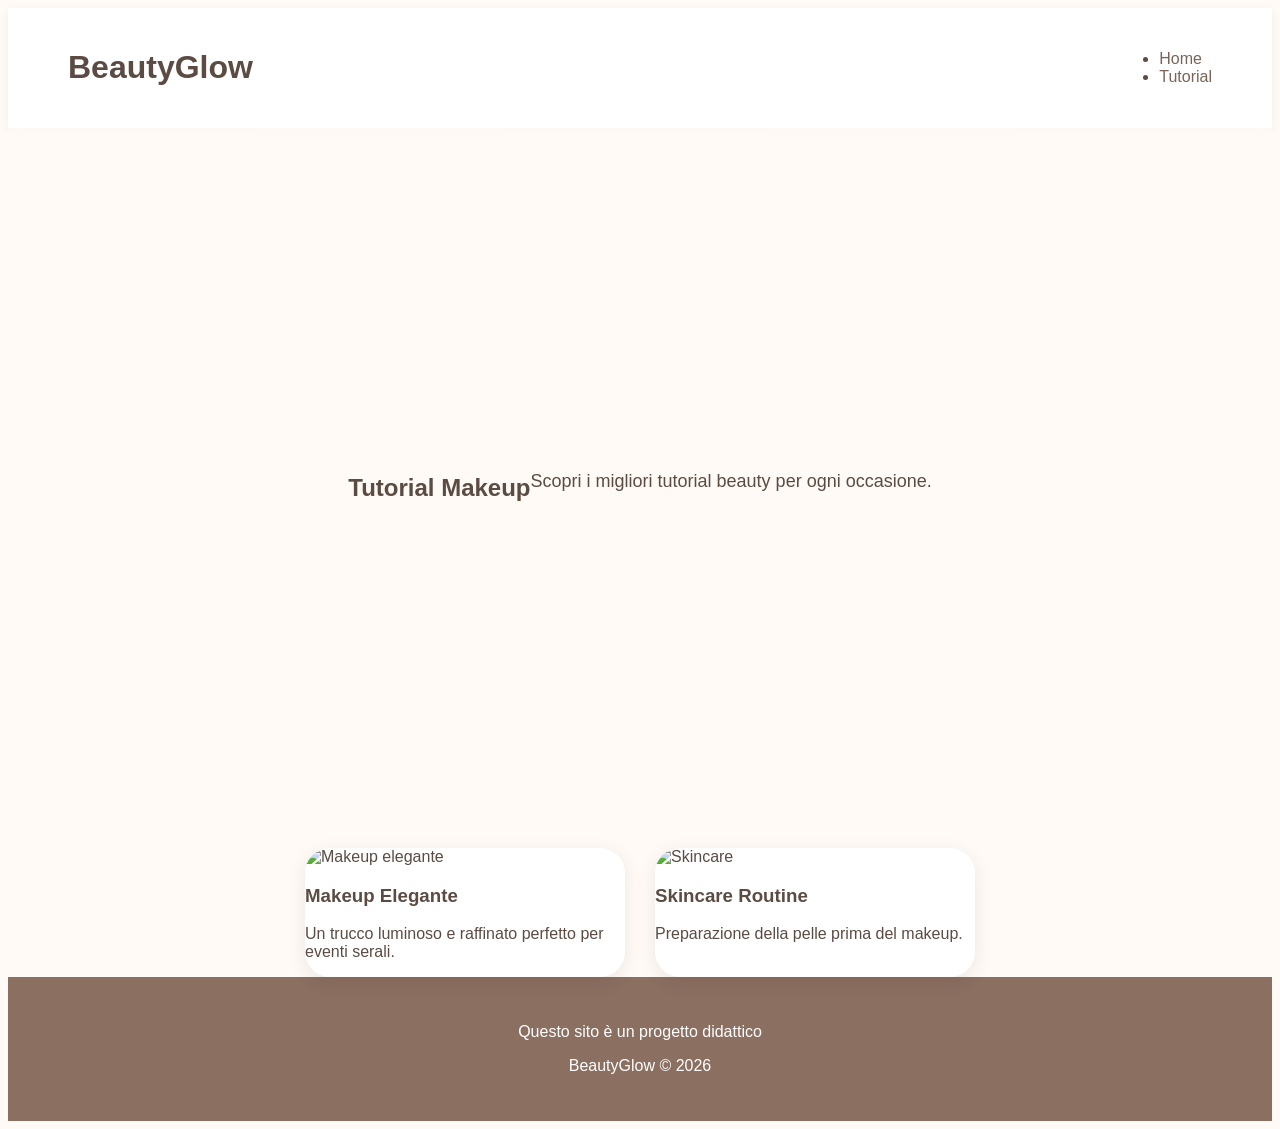
==== tutorial.html @ 1957f804 "Create tutorial.html" ====
<!DOCTYPE html>
<html lang="it">
<head>
<meta charset="UTF-8">
<meta name="viewport" content="width=device-width, initial-scale=1.0">
<title>Tutorial Makeup - BeautyGlow</title>
<link rel="stylesheet" href="style.css">
</head>
<body>
<header>
<h1>BeautyGlow</h1>
<nav>
<ul>
<li><a href="index.html">Home</a></li>
<li><a href="tutorial.html">Tutorial</a></li>
</ul>
</nav>
</header>
<main>
<section class="hero">
<h2>Tutorial Makeup</h2>
<p>Scopri i migliori tutorial beauty per ogni occasione.</p>
</section>
<section class="tutorial-container">
<div class="card">
<img src="https://images.unsplash.com/photo-1522335789203-aabd1fc54bc9?q=80&w=1200&auto=format&fit=crop" alt="Makeup elegante">
<h3>Makeup Elegante</h3>
<p>

      Un trucco luminoso e raffinato perfetto per eventi serali.
</p>
</div>
<div class="card">
<img src="https://images.unsplash.com/photo-1487412720507-e7ab37603c6f?q=80&w=1200&auto=format&fit=crop" alt="Skincare">
<h3>Skincare Routine</h3>
<p>

      Preparazione della pelle prima del makeup.
</p>
</div>
</section>
</main>
<footer>
<p>Questo sito è un progetto didattico</p>
<p>BeautyGlow © 2026</p>
</footer>
</body>
</html>
---- style.css ----
{
  margin:0;
  padding:0;
  box-sizing:border-box;
}

body{
  font-family:'Poppins', sans-serif;
  background:#fffaf5;
  color:#5b4b43;
}

/* HEADER */

header{
  display:flex;
  justify-content:space-between;
  align-items:center;

  padding:20px 60px;

  background:#fff;

  box-shadow:0 2px 10px rgba(0,0,0,0.05);
}

.logo{
  font-size:32px;
  font-family:'Playfair Display', serif;
  color:#c38d94;
}

nav{
  display:flex;
  gap:25px;
}

nav a{
  text-decoration:none;
  color:#7b6357;
  font-weight:500;
  transition:0.3s;
}

nav a:hover{
  color:#c38d94;
}

/* HERO */

.hero{
  height:80vh;

  display:flex;
  align-items:center;
  justify-content:center;

  text-align:center;

  background:linear-gradient(
    rgba(255,250,245,0.8),
    rgba(255,250,245,0.8)
  ),

  url("https://images.unsplash.com/photo-1515886657613-9f3515b0c78f?q=80&w=1400&auto=format&fit=crop");

  background-size:cover;
  background-position:center;
}

.hero-text{
  max-width:700px;
}

.hero h1{
  font-size:60px;
  font-family:'Playfair Display', serif;
  margin-bottom:20px;
  color:#8b6f61;
}

.hero p{
  font-size:18px;
  margin-bottom:30px;
}

.hero button{
  padding:14px 35px;

  border:none;

  background:#d8a7b1;
  color:white;

  border-radius:30px;

  cursor:pointer;

  font-size:16px;

  transition:0.3s;
}

.hero button:hover{
  background:#c38d94;
}

/* FILTERS */

.filters{
  padding:70px 40px;
  text-align:center;
}

.filters h2{
  margin-bottom:30px;
  font-size:36px;
  font-family:'Playfair Display', serif;
}

.filter-container{
  display:flex;
  justify-content:center;
  gap:20px;
}

select{
  padding:15px 20px;
  border:none;
  border-radius:15px;
  background:#f8e8df;
  font-size:16px;
}

/* TUTORIAL */

.tutorial-section{
  padding:60px 40px;
}

.tutorial-section h2{
  text-align:center;
  margin-bottom:40px;
  font-size:36px;
  font-family:'Playfair Display', serif;
}

.tutorial-container{
  display:flex;
  justify-content:center;
  gap:30px;
  flex-wrap:wrap;
}

.card{
  width:320px;

  background:white;

  border-radius:25px;

  overflow:hidden;

  box-shadow:0 5px 20px rgba(0,0,0,0.08);

  transition:0.3s;
}

.card:hover{
  transform:translateY(-8px);
}

.card img{
  width:100%;
  height:250px;
  object-fit:cover;
}

.card-content{
  padding:25px;
}

.card-content h3{
  margin-bottom:10px;
  color:#b5838d;
}

.card-content p{
  margin-bottom:15px;
}

.card-content span{
  display:block;
  margin-bottom:20px;
  color:#9c7b70;
}

.card-content a{
  text-decoration:none;

  background:#d8a7b1;
  color:white;

  padding:10px 18px;

  border-radius:20px;
}

/* SKINCARE */

.skincare{
  padding:70px 40px;
  background:#fff2ee;
}

.skincare h2{
  text-align:center;
  margin-bottom:40px;
  font-size:36px;
  font-family:'Playfair Display', serif;
}

.skin-container{
  display:flex;
  justify-content:center;
  gap:30px;
  flex-wrap:wrap;
}

.skin-box{
  width:350px;

  background:white;

  padding:30px;

  border-radius:20px;

  text-align:center;
}

.skin-box h3{
  margin-bottom:15px;
}

.skin-box p{
  margin-bottom:20px;
}

.skin-box a{
  text-decoration:none;
  color:white;
  background:#c38d94;

  padding:10px 20px;

  border-radius:20px;
}

/* ARTISTS */

.artists{
  padding:70px 40px;
}

.artists h2{
  text-align:center;
  margin-bottom:40px;
  font-size:36px;
  font-family:'Playfair Display', serif;
}

.artist-container{
  display:flex;
  justify-content:center;
  gap:30px;
  flex-wrap:wrap;
}

.artist-card{
  width:300px;

  background:white;

  padding:30px;

  border-radius:20px;

  box-shadow:0 5px 15px rgba(0,0,0,0.05);

  text-align:center;
}

/* FOOTER */

footer{
  background:#8b6f61;
  color:white;

  text-align:center;

  padding:30px;
}
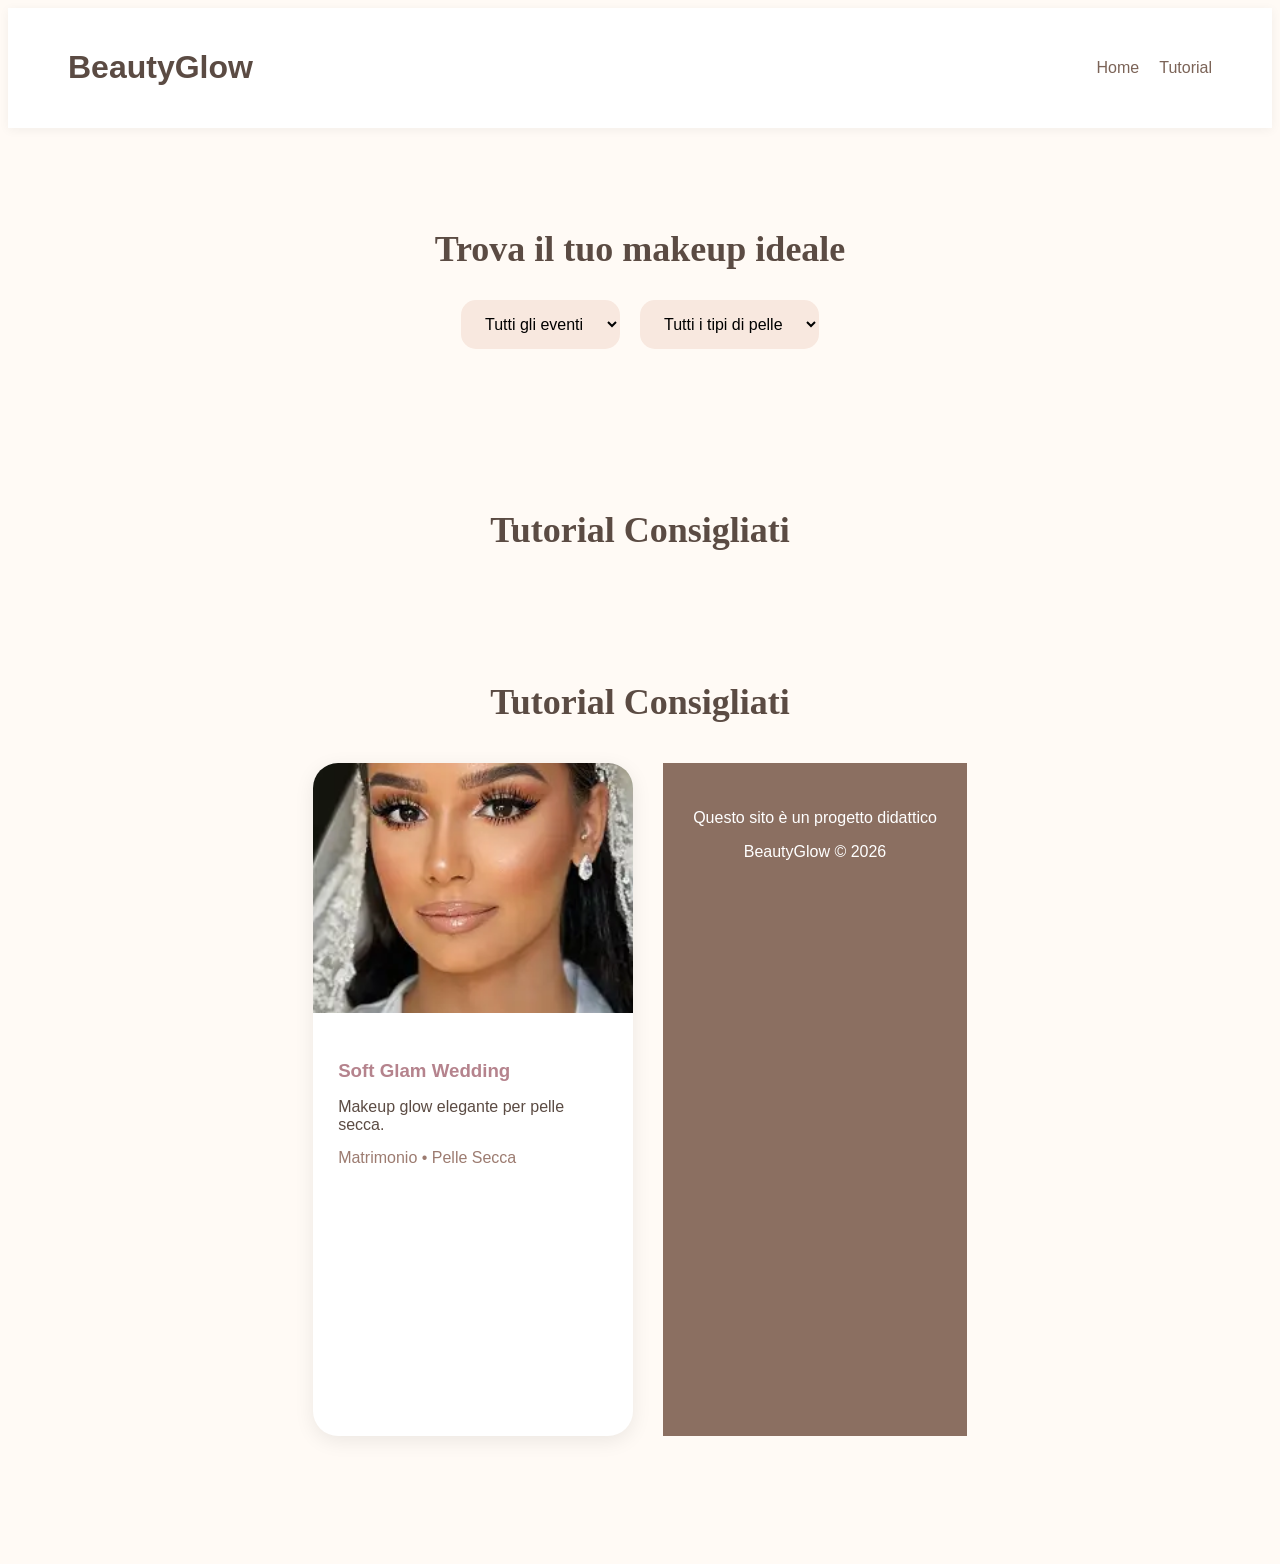
==== commit 7503e5d7: "Update tutorial.html" ====
--- a/tutorial.html
+++ b/tutorial.html
@@ -10,36 +10,116 @@
 <header>
 <h1>BeautyGlow</h1>
 <nav>
-<ul>
-<li><a href="index.html">Home</a></li>
-<li><a href="tutorial.html">Tutorial</a></li>
-</ul>
+      <ul>
+            <li><a href="index.html">Home</a></li>
+            <li><a href="tutorial.html">Tutorial</a></li>
+      </ul>
 </nav>
 </header>
-<main>
-<section class="hero">
-<h2>Tutorial Makeup</h2>
-<p>Scopri i migliori tutorial beauty per ogni occasione.</p>
-</section>
-<section class="tutorial-container">
-<div class="card">
-<img src="https://images.unsplash.com/photo-1522335789203-aabd1fc54bc9?q=80&w=1200&auto=format&fit=crop" alt="Makeup elegante">
-<h3>Makeup Elegante</h3>
-<p>
+    <!-- FILTRI -->
 
-      Un trucco luminoso e raffinato perfetto per eventi serali.
-</p>
-</div>
-<div class="card">
-<img src="https://images.unsplash.com/photo-1487412720507-e7ab37603c6f?q=80&w=1200&auto=format&fit=crop" alt="Skincare">
-<h3>Skincare Routine</h3>
-<p>
+    <section class="filters">
 
-      Preparazione della pelle prima del makeup.
-</p>
-</div>
-</section>
-</main>
+      <h2>Trova il tuo makeup ideale</h2>
+
+      <div class="filter-container">
+
+        <select id="evento">
+
+          <option value="all">
+            Tutti gli eventi
+          </option>
+
+          <option value="matrimonio">
+            Matrimonio
+          </option>
+
+          <option value="compleanno">
+            Compleanno
+          </option>
+
+          <option value="battesimo">
+            Battesimo
+          </option>
+
+          <option value="quotidiano">
+            Quotidiano
+          </option>
+
+        </select>
+
+        <select id="pelle">
+
+          <option value="all">
+            Tutti i tipi di pelle
+          </option>
+
+          <option value="secca">
+            Pelle secca
+          </option>
+
+          <option value="mista">
+            Pelle mista
+          </option>
+
+          <option value="grassa">
+            Pelle grassa
+          </option>
+
+        </select>
+
+      </div>
+
+    </section>
+
+    <!-- TUTORIAL -->
+
+    <section class="tutorial-section" id="tutorial">
+
+      <h2>Tutorial Consigliati</h2>
+
+      <div class="tutorial-container">
+
+        <!-- CARD 1 -->
+
+<section class="tutorial-section" id="tutorial">
+
+  <h2>Tutorial Consigliati</h2>
+
+  <div class="tutorial-container">
+
+    <!-- CARD 1 -->
+
+    <div class="card"
+    data-evento="matrimonio"
+    data-pelle="secca">
+
+      <img src="./wedding.jpg" alt="makeup">
+
+      <div class="card-content">
+
+        <h3>Soft Glam Wedding</h3>
+
+        <p>
+          Makeup glow elegante per pelle secca.
+        </p>
+
+        <span>
+          Matrimonio • Pelle Secca
+        </span>
+
+        <iframe
+          width="100%"
+          height="220"
+          src="https://www.youtube.com/embed/o5TL24kpk3M"
+          title="Wedding Makeup Tutorial"
+          frameborder="0"
+          allowfullscreen>
+        </iframe>
+
+      </div>
+
+    </div>
 <footer>
 <p>Questo sito è un progetto didattico</p>
 <p>BeautyGlow © 2026</p>
--- a/style.css
+++ b/style.css
@@ -3,7 +3,6 @@
   padding:0;
   box-sizing:border-box;
 }
-
 body{
   font-family:'Poppins', sans-serif;
   background:#fffaf5;
@@ -34,7 +33,13 @@
   display:flex;
   gap:25px;
 }
-
+nav ul {
+    list-style: none;
+    display: flex;
+    gap: 20px;
+    padding: 0;
+    margin: 0;
+}
 nav a{
   text-decoration:none;
   color:#7b6357;
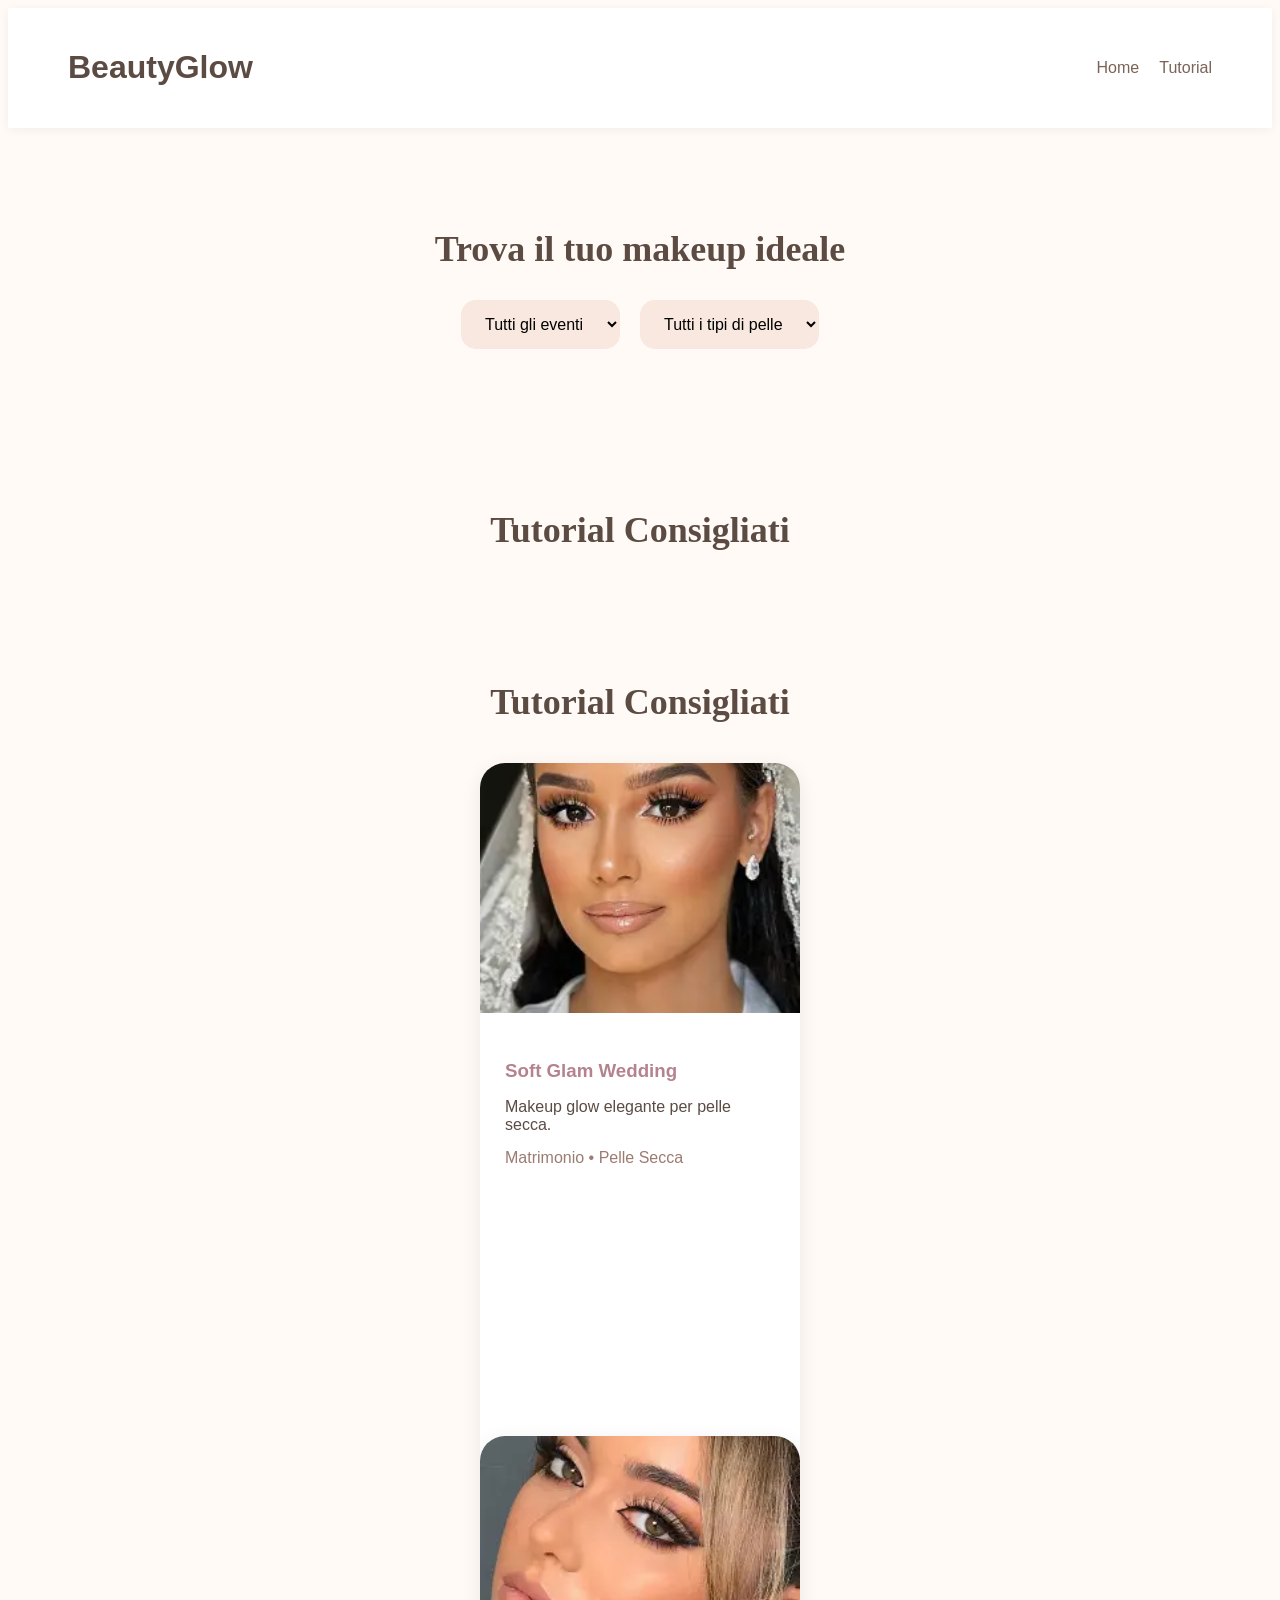
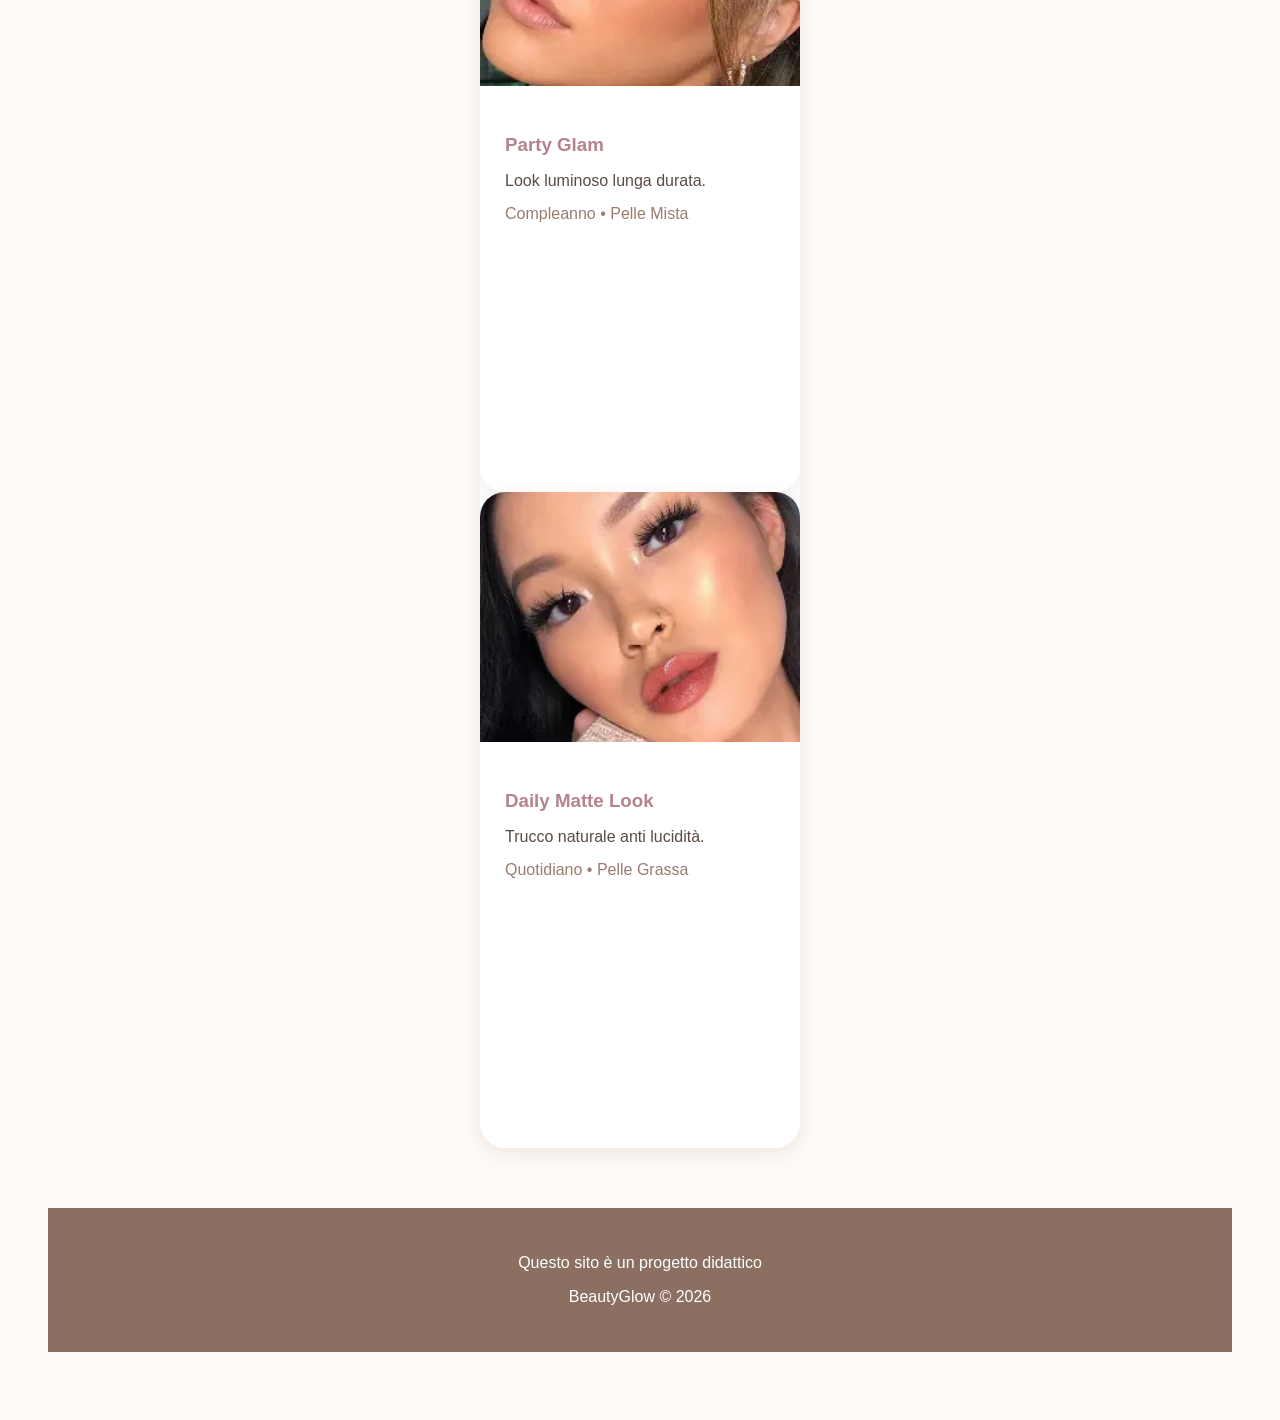
==== commit 23646168: "Update tutorial.html" ====
--- a/tutorial.html
+++ b/tutorial.html
@@ -118,6 +118,75 @@
         </iframe>
 
       </div>
+<!-- CARD 2 -->
+
+    <div class="card"
+    data-evento="compleanno"
+    data-pelle="mista">
+
+      <img src="./party.jpg" alt="party makeup">
+
+      <div class="card-content">
+
+        <h3>Party Glam</h3>
+
+        <p>
+          Look luminoso lunga durata.
+        </p>
+
+        <span>
+          Compleanno • Pelle Mista
+        </span>
+
+        <iframe
+          width="100%"
+          height="220"
+          src="https://www.youtube.com/embed/7x8iQhW1jzQ"
+          title="Party Glam Makeup"
+          frameborder="0"
+          allowfullscreen>
+        </iframe>
+
+      </div>
+
+    </div>
+
+    <!-- CARD 3 -->
+
+    <div class="card"
+    data-evento="quotidiano"
+    data-pelle="grassa">
+
+      <img src="./daily.jpg" alt="daily makeup">
+
+      <div class="card-content">
+
+        <h3>Daily Matte Look</h3>
+
+        <p>
+          Trucco naturale anti lucidità.
+        </p>
+
+        <span>
+          Quotidiano • Pelle Grassa
+        </span>
+
+        <iframe
+          width="100%"
+          height="220"
+          src="https://www.youtube.com/embed/fCCfUwsAqOw"
+          title="Daily Matte Makeup"
+          frameborder="0"
+          allowfullscreen>
+        </iframe>
+
+      </div>
+
+    </div>
+
+  </div>
+
+</section>
 
     </div>
 <footer>
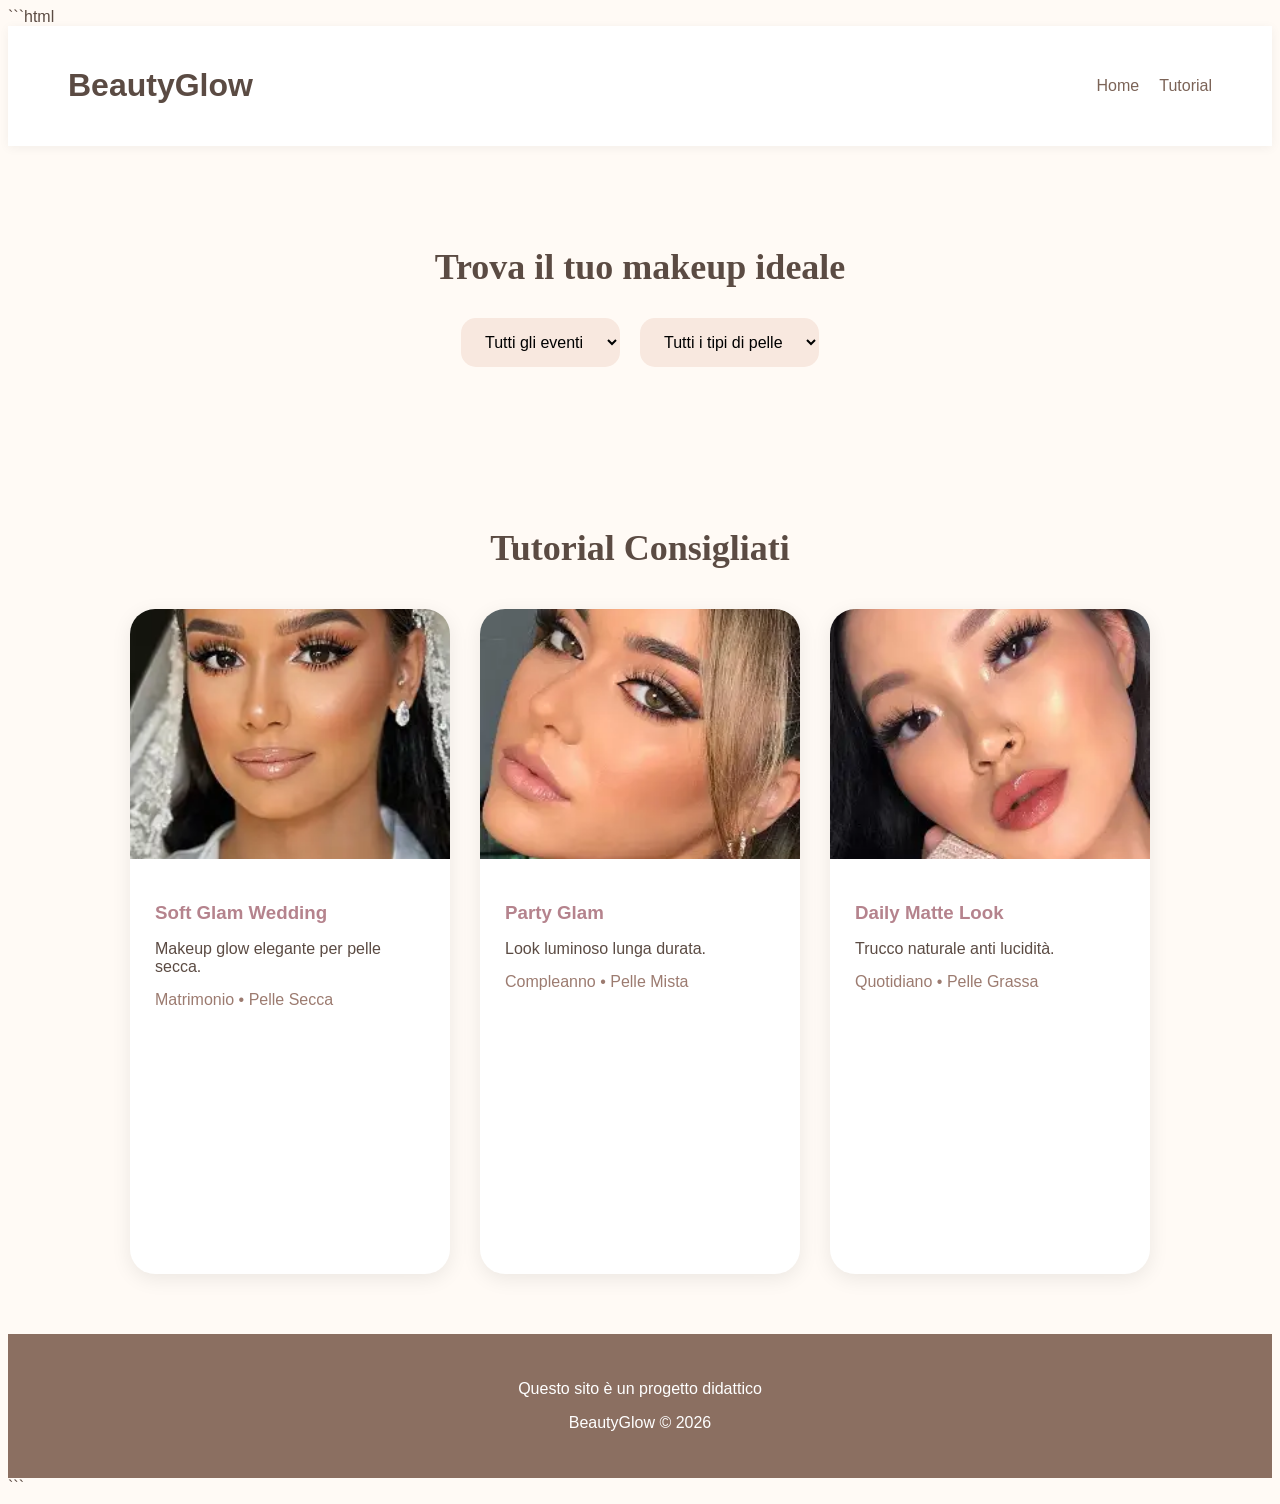
==== commit c807980a: "Update tutorial.html" ====
--- a/tutorial.html
+++ b/tutorial.html
@@ -1,21 +1,32 @@
+```html
 <!DOCTYPE html>
 <html lang="it">
+
 <head>
-<meta charset="UTF-8">
-<meta name="viewport" content="width=device-width, initial-scale=1.0">
-<title>Tutorial Makeup - BeautyGlow</title>
-<link rel="stylesheet" href="style.css">
+  <meta charset="UTF-8">
+  <meta name="viewport" content="width=device-width, initial-scale=1.0">
+  <title>Tutorial Makeup - BeautyGlow</title>
+
+  <link rel="stylesheet" href="style.css">
 </head>
+
 <body>
-<header>
-<h1>BeautyGlow</h1>
-<nav>
+
+  <header>
+
+    <h1>BeautyGlow</h1>
+
+    <nav>
       <ul>
-            <li><a href="index.html">Home</a></li>
-            <li><a href="tutorial.html">Tutorial</a></li>
+        <li><a href="index.html">Home</a></li>
+        <li><a href="tutorial.html">Tutorial</a></li>
       </ul>
-</nav>
-</header>
+    </nav>
+
+  </header>
+
+  <main>
+
     <!-- FILTRI -->
 
     <section class="filters">
@@ -26,45 +37,20 @@
 
         <select id="evento">
 
-          <option value="all">
-            Tutti gli eventi
-          </option>
-
-          <option value="matrimonio">
-            Matrimonio
-          </option>
-
-          <option value="compleanno">
-            Compleanno
-          </option>
-
-          <option value="battesimo">
-            Battesimo
-          </option>
-
-          <option value="quotidiano">
-            Quotidiano
-          </option>
+          <option value="all">Tutti gli eventi</option>
+          <option value="matrimonio">Matrimonio</option>
+          <option value="compleanno">Compleanno</option>
+          <option value="battesimo">Battesimo</option>
+          <option value="quotidiano">Quotidiano</option>
 
         </select>
 
         <select id="pelle">
 
-          <option value="all">
-            Tutti i tipi di pelle
-          </option>
-
-          <option value="secca">
-            Pelle secca
-          </option>
-
-          <option value="mista">
-            Pelle mista
-          </option>
-
-          <option value="grassa">
-            Pelle grassa
-          </option>
+          <option value="all">Tutti i tipi di pelle</option>
+          <option value="secca">Pelle secca</option>
+          <option value="mista">Pelle mista</option>
+          <option value="grassa">Pelle grassa</option>
 
         </select>
 
@@ -82,117 +68,120 @@
 
         <!-- CARD 1 -->
 
-<section class="tutorial-section" id="tutorial">
+        <div class="card"
+        data-evento="matrimonio"
+        data-pelle="secca">
 
-  <h2>Tutorial Consigliati</h2>
+          <img src="./wedding.jpg" alt="makeup">
 
-  <div class="tutorial-container">
+          <div class="card-content">
 
-    <!-- CARD 1 -->
+            <h3>Soft Glam Wedding</h3>
 
-    <div class="card"
-    data-evento="matrimonio"
-    data-pelle="secca">
+            <p>
+              Makeup glow elegante per pelle secca.
+            </p>
 
-      <img src="./wedding.jpg" alt="makeup">
+            <span>
+              Matrimonio • Pelle Secca
+            </span>
 
-      <div class="card-content">
+            <iframe
+              width="100%"
+              height="220"
+              src="https://www.youtube.com/embed/o5TL24kpk3M"
+              title="Wedding Makeup Tutorial"
+              frameborder="0"
+              allowfullscreen>
+            </iframe>
 
-        <h3>Soft Glam Wedding</h3>
+          </div>
 
-        <p>
-          Makeup glow elegante per pelle secca.
-        </p>
+        </div>
 
-        <span>
-          Matrimonio • Pelle Secca
-        </span>
+        <!-- CARD 2 -->
 
-        <iframe
-          width="100%"
-          height="220"
-          src="https://www.youtube.com/embed/o5TL24kpk3M"
-          title="Wedding Makeup Tutorial"
-          frameborder="0"
-          allowfullscreen>
-        </iframe>
+        <div class="card"
+        data-evento="compleanno"
+        data-pelle="mista">
 
-      </div>
-<!-- CARD 2 -->
+          <img src="./party.jpg" alt="party makeup">
 
-    <div class="card"
-    data-evento="compleanno"
-    data-pelle="mista">
+          <div class="card-content">
 
-      <img src="./party.jpg" alt="party makeup">
+            <h3>Party Glam</h3>
 
-      <div class="card-content">
+            <p>
+              Look luminoso lunga durata.
+            </p>
 
-        <h3>Party Glam</h3>
+            <span>
+              Compleanno • Pelle Mista
+            </span>
 
-        <p>
-          Look luminoso lunga durata.
-        </p>
+            <iframe
+              width="100%"
+              height="220"
+              src="https://www.youtube.com/embed/7x8iQhW1jzQ"
+              title="Party Glam Makeup"
+              frameborder="0"
+              allowfullscreen>
+            </iframe>
 
-        <span>
-          Compleanno • Pelle Mista
-        </span>
+          </div>
 
-        <iframe
-          width="100%"
-          height="220"
-          src="https://www.youtube.com/embed/7x8iQhW1jzQ"
-          title="Party Glam Makeup"
-          frameborder="0"
-          allowfullscreen>
-        </iframe>
+        </div>
+
+        <!-- CARD 3 -->
+
+        <div class="card"
+        data-evento="quotidiano"
+        data-pelle="grassa">
+
+          <img src="./daily.jpg" alt="daily makeup">
+
+          <div class="card-content">
+
+            <h3>Daily Matte Look</h3>
+
+            <p>
+              Trucco naturale anti lucidità.
+            </p>
+
+            <span>
+              Quotidiano • Pelle Grassa
+            </span>
+
+            <iframe
+              width="100%"
+              height="220"
+              src="https://www.youtube.com/embed/fCCfUwsAqOw"
+              title="Daily Matte Makeup"
+              frameborder="0"
+              allowfullscreen>
+            </iframe>
+
+          </div>
+
+        </div>
 
       </div>
 
-    </div>
+    </section>
 
-    <!-- CARD 3 -->
+  </main>
 
-    <div class="card"
-    data-evento="quotidiano"
-    data-pelle="grassa">
+  <footer>
 
-      <img src="./daily.jpg" alt="daily makeup">
+    <p>Questo sito è un progetto didattico</p>
+    <p>BeautyGlow © 2026</p>
 
-      <div class="card-content">
+  </footer>
 
-        <h3>Daily Matte Look</h3>
+  <script src="scripts.js"></script>
 
-        <p>
-          Trucco naturale anti lucidità.
-        </p>
+</body>
 
-        <span>
-          Quotidiano • Pelle Grassa
-        </span>
+</html>
+```
 
-        <iframe
-          width="100%"
-          height="220"
-          src="https://www.youtube.com/embed/fCCfUwsAqOw"
-          title="Daily Matte Makeup"
-          frameborder="0"
-          allowfullscreen>
-        </iframe>
-
-      </div>
-
-    </div>
-
-  </div>
-
-</section>
-
-    </div>
-<footer>
-<p>Questo sito è un progetto didattico</p>
-<p>BeautyGlow © 2026</p>
-</footer>
-</body>
-</html>
- 
